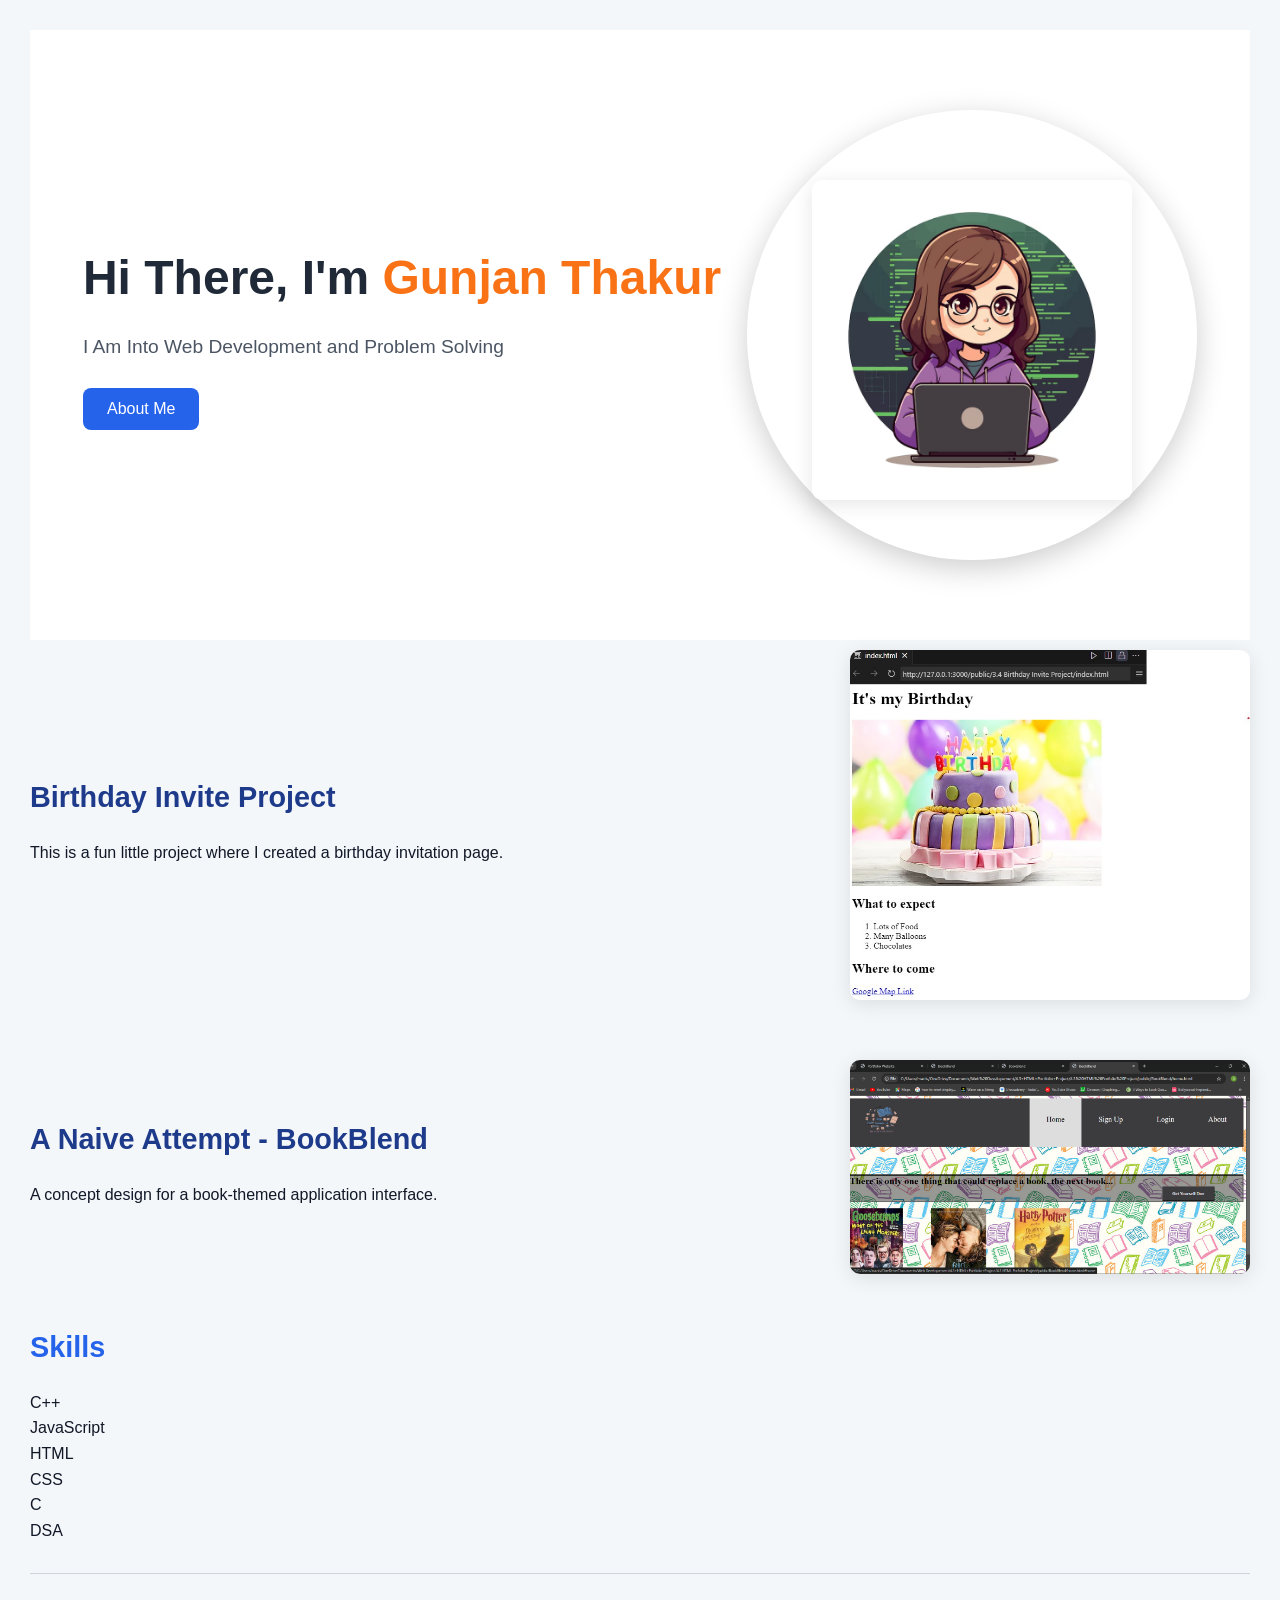
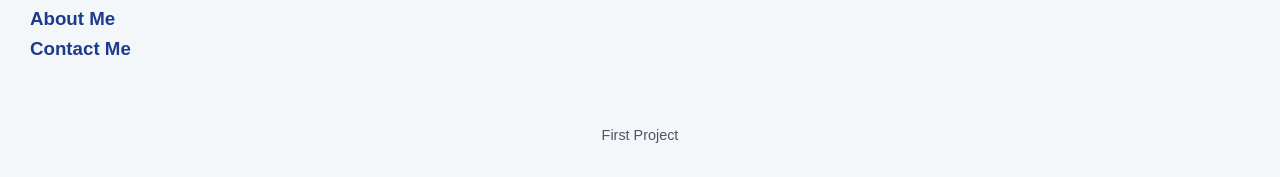
==== index.html @ 89faab0a "Initial commit - Portfolio website" ====
<!DOCTYPE html>
<html lang="en">
<head>
  <meta charset="UTF-8" />
  <meta name="viewport" content="width=device-width, initial-scale=1.0"/>
  <title>Portfolio Website</title>
  <link rel="stylesheet" href="index.css" />
</head>
<body>

  <!-- Hero Section -->
  <div class="hero">
   <div class="hero-text">
     <h1>Hi There, I'm <span>Gunjan Thakur</span></h1>
     <p>I Am Into Web Development and Problem Solving</p>
     <a href="#projects">
       <button class="hero-btn">About Me</button>
     </a>
   </div>
   <div class="hero-image">
     <div class="circle-image">
       <img src="./assets/images/software-developer-vector-illustration-communication-technology-cyber-security_1249867-5464.avif" alt="Illustration of Developer" />
     </div>
   </div>
 </div>
 

  <!-- Projects Section -->
  <section id="projects">
    <div class="project">
      <div class="project-info">
        <h2><a href="./public/3.4 Birthday Invite Project/index.html">Birthday Invite Project</a></h2>
        <p>This is a fun little project where I created a birthday invitation page.</p>
      </div>
      <img src="./assets/images/Screenshot 2024-09-29 175523.jpg" alt="Birthday Invite screenshot" height="100" width="400" />
    </div>

    <div class="project">
      <div class="project-info">
        <h2><a href="./public/BookBlend/home.html">A Naive Attempt - BookBlend</a></h2>
        <p>A concept design for a book-themed application interface.</p>
      </div>
      <img src="./assets/images/BookBlend.png" alt="BookBlend project screenshot" height="200" width="400" />
    </div>
  </section>

  <!-- Skills Section -->
<section class="skills-section">
   <h2>Skills</h2>
   <div class="skills-grid">
     <div class="skill">C++</div>
     <div class="skill">JavaScript</div>
     <div class="skill">HTML</div>
     <div class="skill">CSS</div>
     <div class="skill">C</div>
     <div class="skill">DSA</div>
   </div>
 </section>
 
 
 

  <!-- Other Pages -->
  <hr />
  <div class="project-info">
    <h3><a href="./public/4.1+Webpages/public/about.html">About Me</a></h3>
    <h3><a href="./public/4.1+Webpages/public/contact.html">Contact Me</a></h3>
  </div>

  

  <!-- Footer -->
  <footer>
    <address>
      First Project
    </address>
  </footer>

  <script src="index.js"></script>
</body>
</html>
---- index.css ----
/* Base Reset */
* {
    margin: 0;
    padding: 0;
    box-sizing: border-box;
  }
  
  body {
    font-family: 'Segoe UI', Tahoma, Geneva, Verdana, sans-serif;
    background: #f4f7fa;
    color: #111827;
    padding: 30px;
    line-height: 1.6;
  }
  
  /* Header */
  h1 {
    font-size: 3rem;
    font-weight: 700;
    color: #1f2937;
    margin-bottom: 10px;
  }
  
  h2 {
    font-size: 1.8rem;
    color: #2563eb;
    margin-bottom: 20px;
  }
  
  hr {
    border: none;
    height: 1px;
    background-color: #d1d5db;
    margin: 30px 0;
  }
  
  /* Projects Section */
  a {
    color: #1e3a8a;
    text-decoration: none;
    font-weight: bold;
    transition: color 0.3s ease;
  }
  
  a:hover {
    color: #2563eb;
  }
  
  img {
    border-radius: 10px;
    box-shadow: 0 4px 20px rgba(0, 0, 0, 0.1);
    margin-top: 10px;
  }
  
  /* Modern Layout */
  .project {
    display: flex;
    align-items: center;
    justify-content: space-between;
    gap: 2rem;
    flex-wrap: wrap;
    margin-bottom: 50px;
  }
  
  .project img {
    max-width: 100%;
    height: auto;
  }
  
  .project-info {
    flex: 1;
  }
  
  /* Profile Intro Section */
  /* Hero Section */
.hero {
    display: flex;
    justify-content: space-around;
    align-items: center;
    padding: 80px 40px;
    background-color: #ffffff;
    background-image: url('https://www.transparenttextures.com/patterns/cubes.png'); /* optional light pattern */
    flex-wrap: wrap;
  }
  
  .hero-text h1 {
    font-size: 3rem;
    font-weight: 700;
    color: #1f2937;
  }
  .hero-text span {
    color: #f97316;
  }
  .hero-text p {
    font-size: 1.2rem;
    color: #4b5563;
    margin: 15px 0 25px;
  }
  .hero-btn {
    padding: 12px 24px;
    background-color: #2563eb;
    color: white;
    border: none;
    border-radius: 8px;
    font-size: 1rem;
    cursor: pointer;
    transition: background-color 0.3s ease;
  }
  .hero-btn:hover {
    background-color: #1d4ed8;
  }
  
  .hero-image {
    display: flex;
    justify-content: center;
    align-items: center;
  }
  
  .circle-image {
    width: 450px;
    height: 450px;
     /* yellow background */
    border-radius: 50%;
    display: flex;
    justify-content: center;
    align-items: center;
    box-shadow: 0 8px 30px rgba(0, 0, 0, 0.2);
  }
  .circle-image img {
    width: 320px;
    height: auto;
  }
  
  
  /* Footer */
  footer {
    margin-top: 60px;
    text-align: center;
    color: #4b5563;
    font-size: 0.9rem;
  }
  
  address {
    font-style: normal;
  }
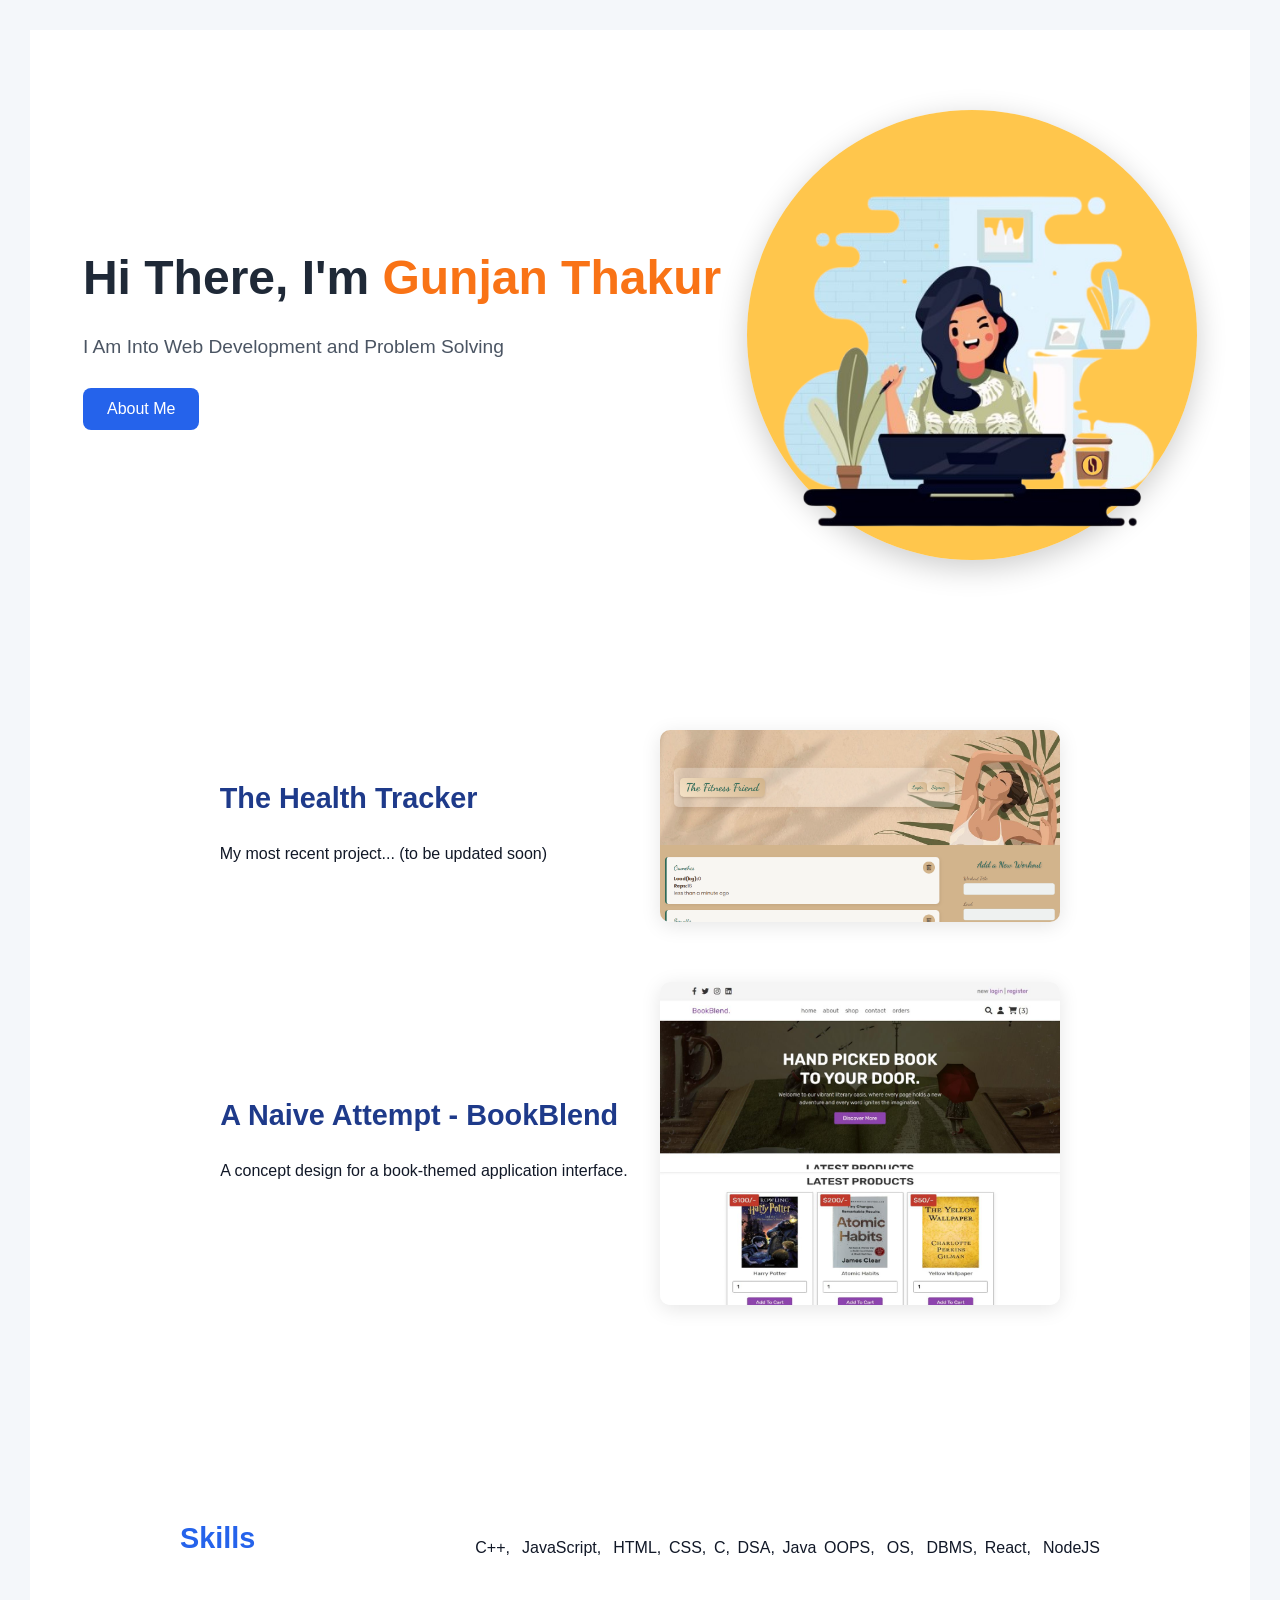
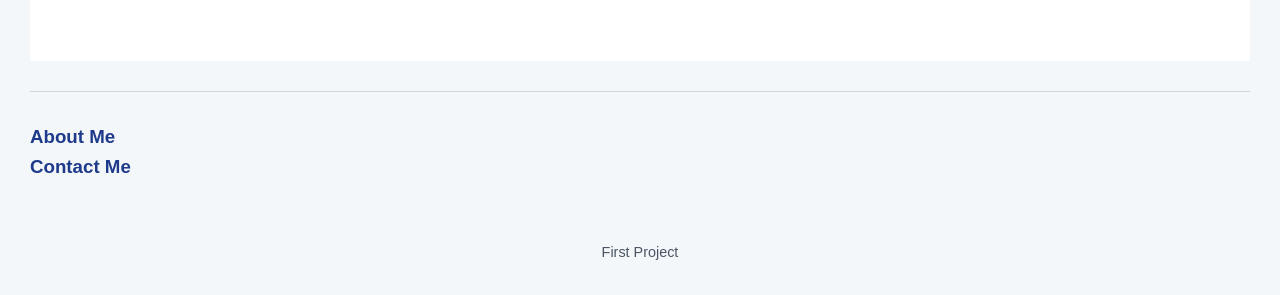
==== commit 5671b195: "Fixed" ====
--- a/index.html
+++ b/index.html
@@ -19,7 +19,7 @@
    </div>
    <div class="hero-image">
      <div class="circle-image">
-       <img src="./assets/images/software-developer-vector-illustration-communication-technology-cyber-security_1249867-5464.avif" alt="Illustration of Developer" />
+       <img src="./assets/images/programming-concept-illustration_114360-2165-removebg-preview.png"/>
      </div>
    </div>
  </div>
@@ -29,18 +29,18 @@
   <section id="projects">
     <div class="project">
       <div class="project-info">
-        <h2><a href="./public/3.4 Birthday Invite Project/index.html">Birthday Invite Project</a></h2>
-        <p>This is a fun little project where I created a birthday invitation page.</p>
+        <h2><a href="">The Health Tracker</a></h2>
+        <p>My most recent project... (to be updated soon)&thinsp;&thinsp;&thinsp;&thinsp;&thinsp;&thinsp;&nbsp;&thinsp;&thinsp;&thinsp;&emsp;&emsp;&emsp;</p>
       </div>
-      <img src="./assets/images/Screenshot 2024-09-29 175523.jpg" alt="Birthday Invite screenshot" height="100" width="400" />
+      <img src="./assets/images/Screenshot 2025-04-22 084021.png" alt="Birthday Invite screenshot" height="100" width="400" />
     </div>
 
     <div class="project">
       <div class="project-info">
-        <h2><a href="./public/BookBlend/home.html">A Naive Attempt - BookBlend</a></h2>
+        <h2><a href="">A Naive Attempt - BookBlend</a></h2>
         <p>A concept design for a book-themed application interface.</p>
       </div>
-      <img src="./assets/images/BookBlend.png" alt="BookBlend project screenshot" height="200" width="400" />
+      <img src="./assets/images/Screenshot 2025-04-22 084250.png" alt="BookBlend project screenshot" height="200" width="400" />
     </div>
   </section>
 
@@ -48,12 +48,12 @@
 <section class="skills-section">
    <h2>Skills</h2>
    <div class="skills-grid">
-     <div class="skill">C++</div>
-     <div class="skill">JavaScript</div>
-     <div class="skill">HTML</div>
+     <div class="skill">C++, &thinsp; JavaScript, &thinsp; HTML,&thinsp; CSS,&thinsp; C, &thinsp;DSA,&thinsp;  Java&thinsp; OOPS, &thinsp; OS, &thinsp; DBMS, &thinsp;React, &thinsp; NodeJS</div>
+     <!-- <div class="skill"></div>
+     <div class="skill"></div>
      <div class="skill">CSS</div>
      <div class="skill">C</div>
-     <div class="skill">DSA</div>
+     <div class="skill">DSA</div> -->
    </div>
  </section>
  
--- a/index.css
+++ b/index.css
@@ -73,7 +73,7 @@
   
   /* Profile Intro Section */
   /* Hero Section */
-.hero {
+.hero, #projects, .skills-section{
     display: flex;
     justify-content: space-around;
     align-items: center;
@@ -120,6 +120,7 @@
     width: 450px;
     height: 450px;
      /* yellow background */
+    background-color: rgb(255, 174, 0,0.7);
     border-radius: 50%;
     display: flex;
     justify-content: center;
@@ -127,8 +128,10 @@
     box-shadow: 0 8px 30px rgba(0, 0, 0, 0.2);
   }
   .circle-image img {
-    width: 320px;
-    height: auto;
+    width: auto;
+    height: 380px;
+    padding-bottom: 3px;
+    box-shadow: none;
   }
   
   
